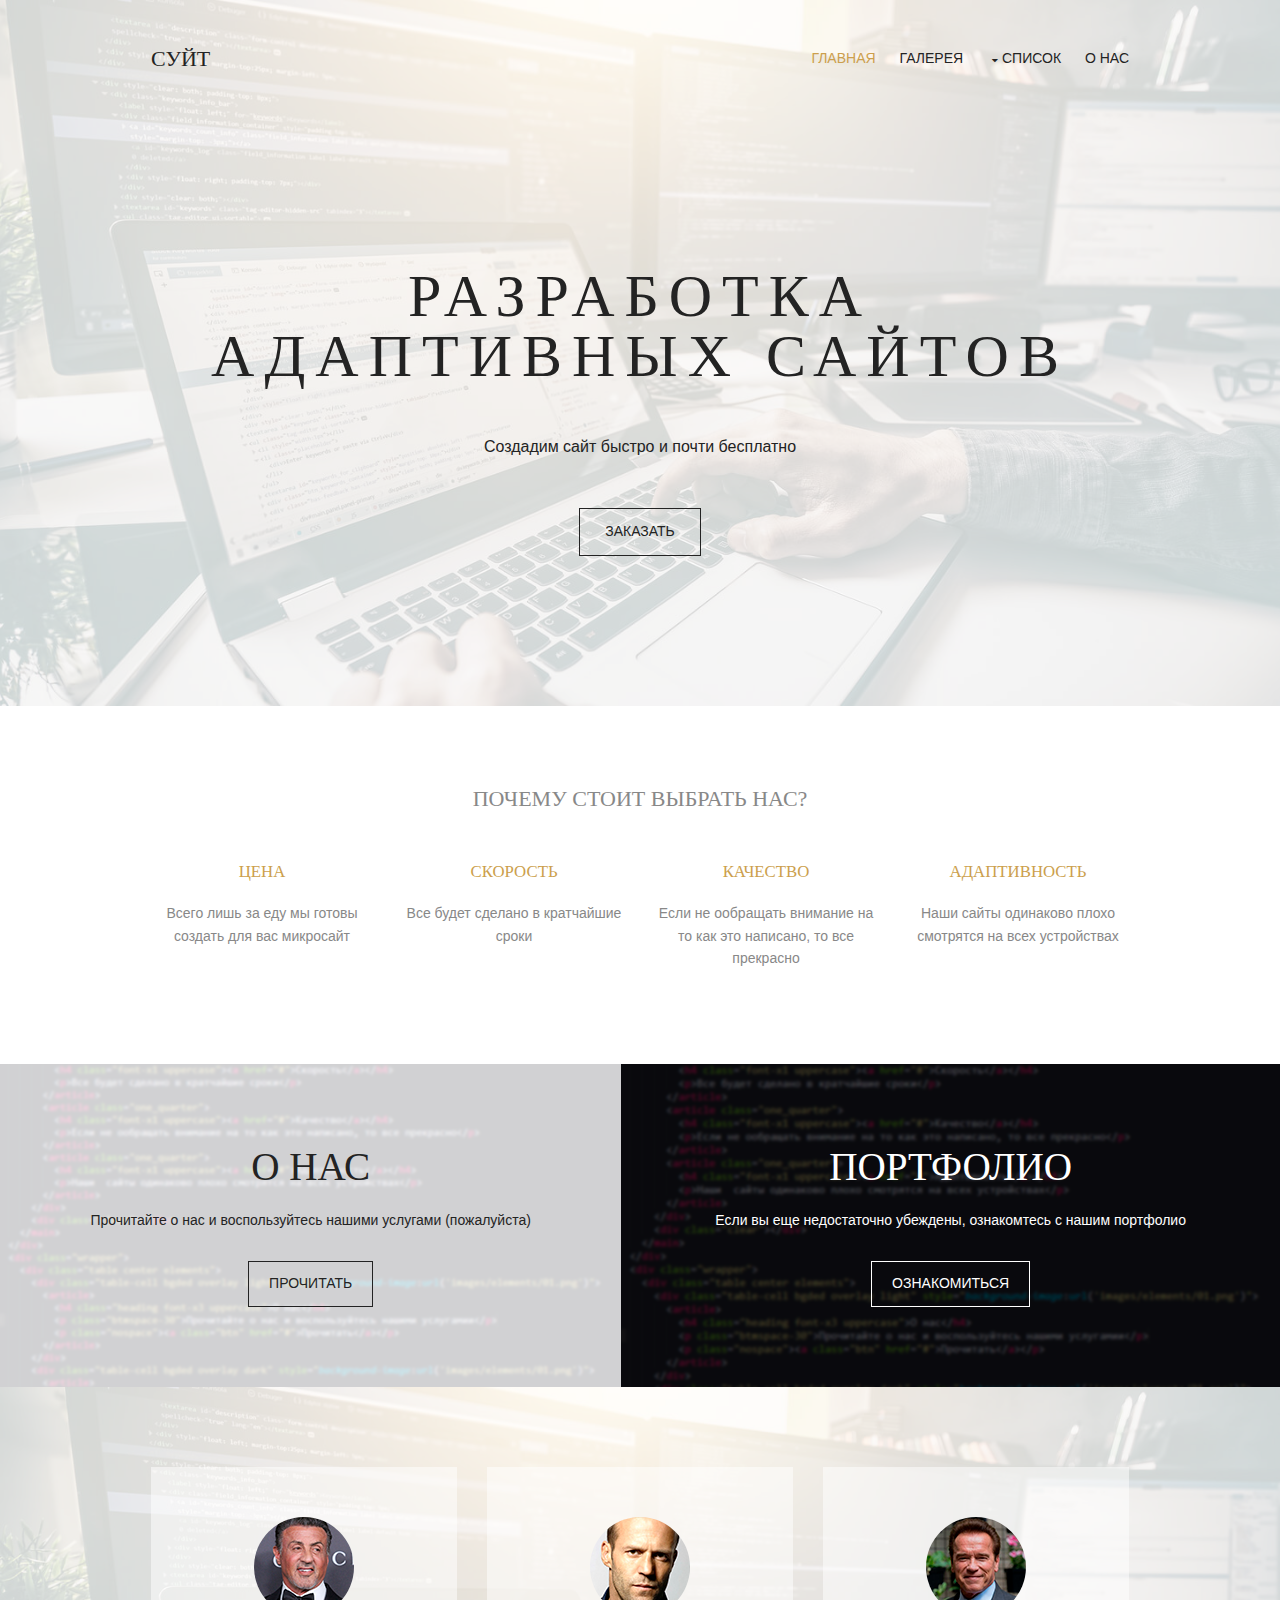
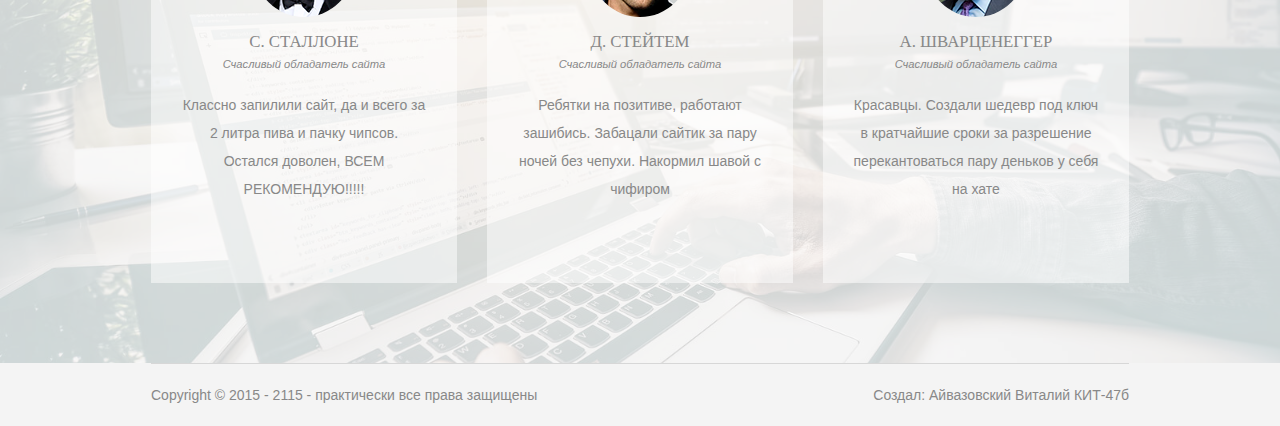
==== index.html @ 5152728a "01" ====
<!DOCTYPE html>
<html>
<head>
<title>Создание адаптивных сайтов бесплатно без смс и регистрации онлайн скачать торрент</title>
<meta charset="utf-8">
<meta name="viewport" content="width=device-width, initial-scale=1.0, maximum-scale=1.0, user-scalable=no">
<link href="layout/styles/layout.css" rel="stylesheet" type="text/css" media="all">
</head>
<body id="top">
<div class="wrapper row1 bgded overlay light" style="background-image:url('images/backgrounds/01.png')"> 
  <header id="header" class="clear"> 
    <div id="logo" class="fl_left">
      <h1><a href="index.html">Суйт</a></h1>
    </div>
    <nav id="mainav" class="fl_right">
      <ul class="clear">
        <li class="active"><a href="index.html">Главная</a></li>
        <li><a href="pages/gallery.html">Галерея</a></li>
        </li>
        <li><a class="drop" href="#">Список</a>
          <ul>
            <li><a href="#">Уровень 2</a></li>
            <li><a class="drop" href="#">Уровень 2 + Список</a>
              <ul>
                <li><a href="#">Уровень 3</a></li>
                <li><a href="#">Уровень 3</a></li>
                <li><a href="#">Уровень 3</a></li>
              </ul>
            </li>
            <li><a href="#">Уровень 2</a></li>
          </ul>
        </li>
        <li><a href="pages/about.html">О нас</a></li>
      </ul>
    </nav>
  </header>
  <section id="pageintro" class="clear"> 
    <h2 class="heading uppercase">Разработка адаптивных сайтов</h2>
    <p>Создадим сайт быстро и почти бесплатно</p>
    <p><a class="btn" href="#">Заказать</a></p>
  </section>
</div>
<div class="wrapper row3">
  <main class="container clear"> 
    <div class="center btmspace-50">
      <h2 class="nospace uppercase">Почему стоит выбрать нас?</h2>
    </div>
    <div class="group center">
      <article class="one_quarter first">
        <h4 class="font-x1 uppercase"><a href="#">Цена</a></h4>
        <p>Всего лишь за еду мы готовы создать для вас микросайт</p>
      </article>
      <article class="one_quarter">
        <h4 class="font-x1 uppercase"><a href="#">Скорость</a></h4>
        <p>Все будет сделано в кратчайшие сроки</p>
      </article>
      <article class="one_quarter">
        <h4 class="font-x1 uppercase"><a href="#">Качество</a></h4>
        <p>Если не ообращать внимание на то как это написано, то все прекрасно</p>
      </article>
      <article class="one_quarter">
        <h4 class="font-x1 uppercase"><a href="#">Адаптивность</a></h4>
        <p>Наши  сайты одинаково плохо смотрятся на всех устройствах</p>
      </article>
    </div>
    <div class="clear"></div>
  </main>
</div>
<div class="wrapper">
  <div class="table center elements"> 
    <div class="table-cell bgded overlay light" style="background-image:url('images/elements/01.png')">
      <article>
        <h4 class="heading font-x3 uppercase">О нас</h4>
        <p class="btmspace-30">Прочитайте о нас и воспользуйтесь нашими услугами (пожалуйста)</p>
        <p class="nospace"><a class="btn" href="pages/about.html">Прочитать</a></p>
      </article>
    </div>
    <div class="table-cell bgded overlay dark" style="background-image:url('images/elements/01.png')">
      <article>
        <h4 class="heading font-x3 uppercase">Портфолио</h4>
        <p class="btmspace-30">Если вы еще недостаточно убеждены, ознакомтесь с нашим портфолио</p>
        <p class="nospace"><a class="btn" href="pages/gallery.html">Ознакомиться</a></p>
      </article>
    </div>
  </div>
</div>
<div class="wrapper row3 bgded overlay light" style="background-image:url('images/backgrounds/01.png')">
  <div class="container clear"> 
    <div class="group center testimonials">
      <article class="one_third first">
        <figure class="btmspace-15"><img class="circle btmspace-15" src="images/01.png" alt="">
          <figcaption>
            <h6 class="uppercase font-x1">С. Сталлоне</h6>
            <em>Счасливый обладатель сайта</em></figcaption>
        </figure>
        <blockquote>Классно запилили сайт, да и всего за 2 литра пива и пачку чипсов. Остался доволен, ВСЕМ РЕКОМЕНДУЮ!!!!!</blockquote>
      </article>
      <article class="one_third">
        <figure class="btmspace-15"><img class="circle btmspace-15" src="images/02.png" alt="">
          <figcaption>
            <h6 class="nospace uppercase font-x1">Д. Стейтем</h6>
            <em>Счасливый обладатель сайта</em></figcaption>
        </figure>
        <blockquote>Ребятки на позитиве, работают зашибись. Забацали сайтик за пару ночей без чепухи. Накормил шавой с чифиром</blockquote>
      </article>
      <article class="one_third">
        <figure class="btmspace-15"><img class="circle btmspace-15" src="images/03.png" alt="">
          <figcaption>
            <h6 class="nospace uppercase font-x1">А. Шварценеггер</h6>
            <em>Счасливый обладатель сайта</em></figcaption>
        </figure>
        <blockquote>Красавцы. Создали шедевр под ключ в кратчайшие сроки за разрешение перекантоваться пару деньков у себя на хате</blockquote>
      </article>
    </div>
    <div class="clear"></div>
  </div>
</div>
<div class="wrapper row5">
  <div id="copyright" class="clear"> 
    <p class="fl_left">Copyright &copy; 2015 - 2115 - практически все права защищены</p>
    <p class="fl_right">Создал: Айвазовский Виталий КИТ-47б</p>
  </div>
</div>

<a id="backtotop" href="#top"><i class="fa fa-chevron-up"></i></a> 

<script src="layout/scripts/jquery.min.js"></script> 
<script src="layout/scripts/jquery.backtotop.js"></script> 
<script src="layout/scripts/jquery.mobilemenu.js"></script> 

<script src="layout/scripts/jquery.flexslider-min.js"></script>
</body>
</html>
---- layout/styles/layout.css ----
@charset "utf-8";

@import url("fontawesome-4.3.0.min.css");
@import url("custom.flexslider.css");
@import url("framework.css");

.row1, .row1 a{}
.row2, .row2 a{}
.row3, .row3 a{}
.row4, .row4 a{}
.row5, .row5 a{}


#header{padding:30px 0;}

#header #logo{margin-top:16px;}
#header #logo h1{margin:0; padding:0; font-size:22px; text-transform:uppercase;}


#pageintro{padding:150px 0; text-align:center;}

#pageintro *{margin:0 0 50px 0; white-space:normal; line-height:1;}
#pageintro i{font-size:120px;}
#pageintro .heading{font-size:60px; font-weight:normal; letter-spacing:10px;}
#pageintro p:first-of-type{display:block; max-width:65%; margin-left:auto; margin-right:auto; font-size:16px; line-height:1.4;}
#pageintro p:last-of-type, #pageintro .btn{margin:0;}
#pageintro .btn{padding:15px 25px 17px;}


.container{padding:80px 0;}

.container .content{}

.elements .table-cell{padding:80px 30px;}

.testimonials article{padding:50px 30px;}
.testimonials article figure{}
.testimonials article figure figcaption{}
.testimonials article figure figcaption *{margin:0; padding:0;}
.testimonials article figcaption em{font-size:.8rem;}
.testimonials article blockquote{position:relative; margin:0 0 30px 0; padding:0; line-height:2; quotes:none; z-index:1;}
.testimonials article blockquote::after{display:inline-block; position:absolute; top:50%; left:50%; width:80px; height:80px; line-height:80px; margin:-40px 0 0 -40px; padding:0; font-family:"FontAwesome"; font-size:80px; z-index:-1;}

#comments ul{margin:0 0 40px 0; padding:0; list-style:none;}
#comments li{margin:0 0 10px 0; padding:15px;}
#comments .avatar{float:right; margin:0 0 10px 10px; padding:3px; border:1px solid;}
#comments address{font-weight:bold;}
#comments time{font-size:smaller;}
#comments .comcont{display:block; margin:0; padding:0;}
#comments .comcont p{margin:10px 5px 10px 0; padding:0;}

#comments form{display:block; width:100%;}
#comments input, #comments textarea{width:100%; padding:10px; border:1px solid;}
#comments textarea{overflow:auto;}
#comments div{margin-bottom:15px;}
#comments input[type="submit"], #comments input[type="reset"]{display:inline-block; width:auto; min-width:150px; margin:0; padding:8px 5px; cursor:pointer;}

.container .sidebar{}

.sidebar .sdb_holder{margin-bottom:50px;}
.sidebar .sdb_holder:last-child{margin-bottom:0;}


#footer{padding:80px 0 50px;}

#footer .title{margin:0 0 30px 0; padding:0 0 8px 0; border-bottom:1px solid; font-size:16px; text-transform:uppercase;}

#footer .linklist li{margin-bottom:10px;}
#footer .linklist li:last-child{margin-bottom:0;}

#footer .smallfont{font-size:.8em; margin:0;}

#footer input, #footer button{border:1px solid;}
#footer input{display:block; width:100%; padding:8px;}
#footer button{padding:6px 12px 8px; text-transform:uppercase; cursor:pointer;}


#copyright{padding:20px 0; border-top:1px solid;}
#copyright *{margin:0; padding:0;}


.faico a, #mainav *, #backtotop, .btn, input:focus, .testimonials article, figure::after{transition:all .3s ease-in-out;}


nav ul, nav ol{margin:0; padding:0; list-style:none;}

#mainav, #breadcrumb, .sidebar nav{line-height:normal;}
#mainav .drop::after, #mainav li li .drop::after, #breadcrumb li a::after, .sidebar nav a::after{position:absolute; font-family:"FontAwesome"; font-size:10px; line-height:10px;}

#mainav{}
#mainav ul{text-transform:uppercase;}
#mainav ul ul{z-index:9999; position:absolute; width:180px; text-transform:none;}
#mainav ul ul ul{left:180px; top:0;}
#mainav li{display:inline-block; position:relative; margin:0 20px 0 0; padding:0;}
#mainav li:last-child{margin-right:0;}
#mainav li li{width:100%; margin:0;}
#mainav li a{display:block; padding:20px 0;}
#mainav li li a{border:solid; border-width:0 0 1px 0;}
#mainav .drop{padding-left:15px;}
#mainav li li a, #mainav li li .drop{display:block; margin:0; padding:10px 15px;}
#mainav .drop::after, #mainav li li .drop::after{content:"\f0d7";}
#mainav .drop::after{top:25px; left:5px;}
#mainav li li .drop::after{top:15px; left:5px;}
#mainav ul ul{visibility:hidden; opacity:0;}
#mainav ul li:hover > ul{visibility:visible; opacity:1;}

#mainav form{display:none; margin:0; padding:0;}
#mainav form select, #mainav form select option{display:block; cursor:pointer; outline:none;}
#mainav form select{width:100%; padding:5px; border:1px solid;}
#mainav form select option{margin:5px; padding:0; border:none;}

#breadcrumb{padding:20px 0;}
#breadcrumb ul{margin:0; padding:0; list-style:none;}
#breadcrumb li{display:inline-block; margin:0 6px 0 0; padding:0;}
#breadcrumb li a{display:block; position:relative; margin:0; padding:0 12px 0 0; font-size:12px; text-transform:uppercase;}
#breadcrumb li a::after{top:3px; right:0; content:"\f101";}
#breadcrumb li:last-child a{margin:0; padding:0;}
#breadcrumb li:last-child a::after{display:none;}

.sidebar nav{display:block; width:100%;}
.sidebar nav li{margin:0 0 3px 0; padding:0;}
.sidebar nav a{display:block; position:relative; margin:0; padding:5px 10px 5px 15px; text-decoration:none; border:solid; border-width:0 0 1px 0;}
.sidebar nav a::after{top:9px; left:5px; content:"\f101";}
.sidebar nav ul ul a{padding-left:35px;}
.sidebar nav ul ul a::after{left:25px;}
.sidebar nav ul ul ul a{padding-left:55px;}
.sidebar nav ul ul ul a::after{left:45px;}

.pagination{display:block; width:100%; text-align:center; clear:both;}
.pagination li{display:inline-block; margin:0 2px 0 0;}
.pagination li:last-child{margin-right:0;}
.pagination a, .pagination strong{display:block; padding:8px 11px; border:1px solid; background-clip:padding-box; font-weight:normal;}

#backtotop{z-index:999; display:inline-block; position:fixed; visibility:hidden; bottom:20px; right:20px; width:36px; height:36px; line-height:36px; font-size:16px; text-align:center; opacity:.2;}
#backtotop i{display:block; width:100%; height:100%; line-height:inherit;}
#backtotop.visible{visibility:visible; opacity:.5;}
#backtotop:hover{opacity:1;}


table, th, td{border:1px solid; border-collapse:collapse; vertical-align:top;}
table, th{table-layout:auto;}
table{width:100%; margin-bottom:15px;}
th, td{padding:5px 8px;}
td{border-width:0 1px;}


#gallery{display:block; width:100%; margin-bottom:50px;}
#gallery figure figcaption{display:block; width:100%; clear:both;}
#gallery li{margin-bottom:30px;}


body{color:#888888; background-color:#F4F4F4;}
a{color:#CC9F4D;}
hr, .borderedbox{border-color:#D7D7D7;}
label span{color:#FF0000; background-color:inherit;}

.overlay.dark{color:#FFFFFF;}
.overlay.dark::after{background-color:rgba(0,0,0,.65);}
.overlay.light{color:#232323;}
.overlay.light::after{background-color:rgba(255,255,255,.8);}

.btn{color:inherit; background-color:transparent; border-color:inherit;}
.btn:hover{color:#FFFFFF; background-color:#CC9F4D; border-color:#CC9F4D;}


.row0, .row0 a{}
.row1, .row1 a{}
.row2, .row2 a{}
.row3{color:#888888; background-color:#FFFFFF;}
.row4{color:#888888; background-color:#F4F4F4;}
.row5, .row5 a{color:#888888; background-color:#F4F4F4;}


#header #logo a{color:inherit;}


#pageintro .btn:hover{color:#CC9F4D; background-color:#FFFFFF; border-color:#CC9F4D;}


.testimonials article{color:#888888; background-color:rgba(255,255,255,.5);}
.testimonials article:hover{background-color:rgba(255,255,255,1);}
.testimonials article blockquote::after{color:#F4F4F4;}


.flexslider.carousel .flex-direction-nav a{color:#FFFFFF; background-color:#CC9F4D;}
.flexslider.carousel figure figcaption{color:#FFFFFF; background-color:transparent;}
.flexslider.carousel figure:hover::after{background-color:rgba(0,0,0,.5);}


#footer .title{color:#232323; background-color:inherit; border-color:#D7D7D7;}
#footer input, #footer button{border-color:transparent;}
#footer input{color:#888888; background-color:#FFFFFF;}
#footer input:focus{border-color:#CC9F4D;}
#footer button{color:#FFFFFF; background-color:#CC9F4D;}


#copyright{border-color:#D7D7D7;}


#mainav li a{color:inherit;}
#mainav .active a, #mainav a:hover, #mainav li:hover > a{color:#CC9F4D; background-color:inherit;}
#mainav li li a, #mainav .active li a{color:#FFFFFF; background-color:rgba(0,0,0,.6); border-color:rgba(0,0,0,.6);}
#mainav li li:hover > a, #mainav .active .active > a{color:#FFFFFF; background-color:#CC9F4D;}
#mainav form select{color:#232323; background-color:#FFFFFF; border-color:#D7D7D7;}

#breadcrumb a{color:#888888; background-color:inherit;}
#breadcrumb li:last-child a{color:#CC9F4D;}

.container .sidebar nav a{color:inherit; border-color:#D7D7D7;}
.container .sidebar nav a:hover{color:#CC9F4D;}

.pagination a, .pagination strong{border-color:#D7D7D7;}
.pagination .current *{color:#FFFFFF; background-color:#CC9F4D;}

#backtotop{color:#FFFFFF; background-color:#CC9F4D;}


table, th, td, #comments .avatar, #comments input, #comments textarea{border-color:#D7D7D7;}
th{color:#FFFFFF; background-color:#373737;}
tr, #comments li, #comments input[type="submit"], #comments input[type="reset"]{color:inherit; background-color:#FBFBFB;}
tr:nth-child(even), #comments li:nth-child(even){color:inherit; background-color:#F7F7F7;}
table a, #comments a{background-color:inherit;}


@-ms-viewport{width:device-width;}


@media screen and (min-width:978px){
	#header, #pageintro, #breadcrumb, .container, #footer, #copyright{max-width:978px;}
}


@media screen and (max-width:900px){
	#header, #pageintro, #breadcrumb, .container, #footer, #copyright{max-width:90%;}

	#header{}
	#header #logo{text-align:center;}

	#mainav{}
	#mainav ul{display:none;}
	#mainav form{display:block; margin-top:12px;}

	#breadcrumb{}

	.container{}
	#comments input[type="reset"]{margin-top:10px;}
	.pagination li{display:inline-block; margin:0 5px 5px 0;}

	.table.elements .table-cell .font-x3{font-size:1.6rem;}

	#footer{}

	#copyright{}
	#copyright p:first-of-type{margin-bottom:10px;}
}


@media screen and (max-width:750px){
	.imgl, .imgr{display:inline-block; float:none; margin:0 0 10px 0;}
	.fl_left, .fl_right{display:block; float:none;}
	.one_half, .one_third, .two_third, .one_quarter, .two_quarter, .three_quarter{display:block; float:none; width:auto; margin:0 0 30px 0; padding:0;}

	.table, .table .table-cell{display:block; width:100%; height:100%;}
}


@media screen and (max-width:650px){
	.scrollable{display:block; width:100%; margin:0 0 30px 0; padding:0 0 15px 0; overflow:auto; overflow-x:scroll;}
	.scrollable table{margin:0; padding:0; white-space:nowrap;}

	.inline li{display:block; margin-bottom:10px;}
	.pushright li{margin-right:0;}

	.font-x2{font-size:1.4rem;}
	.font-x3{font-size:1.6rem;}

	#pageintro .heading{font-size:36px; letter-spacing:2px;}
	#pageintro p:first-of-type{max-width:none; width:100%;}
}
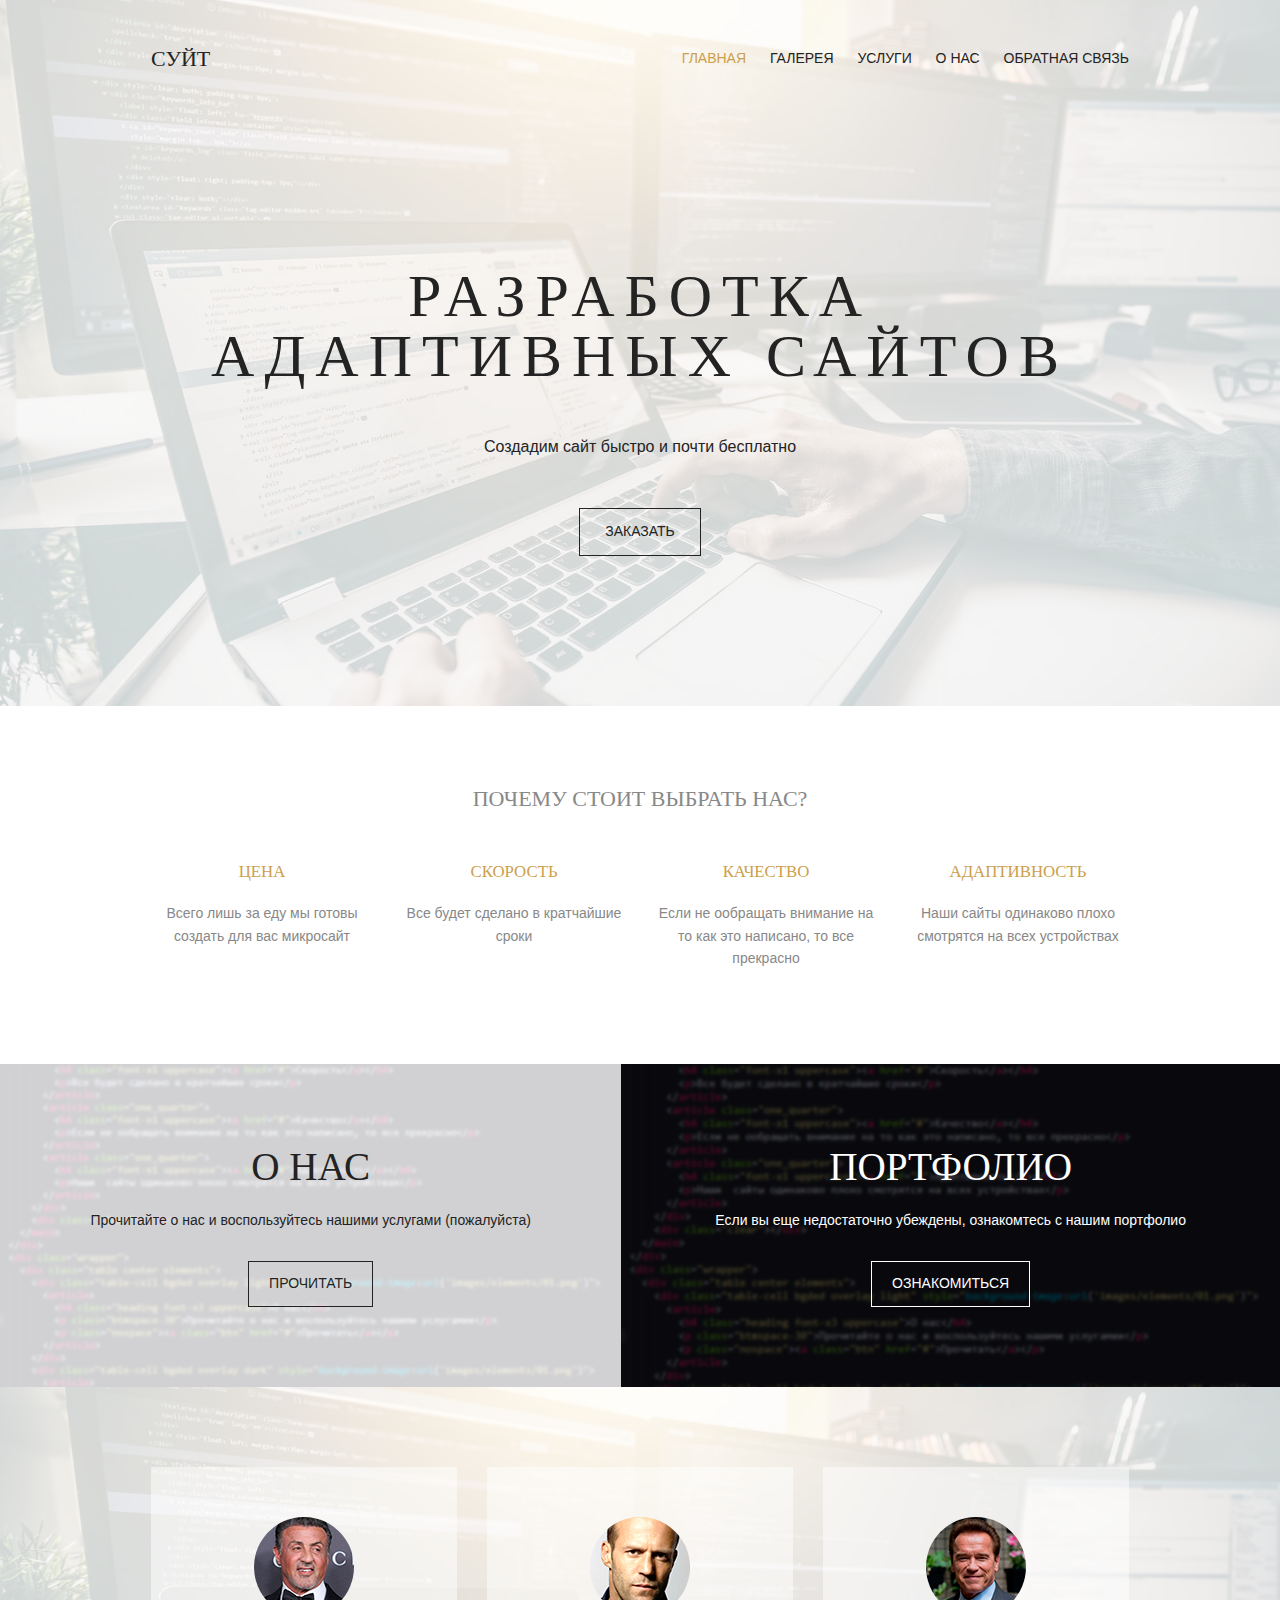
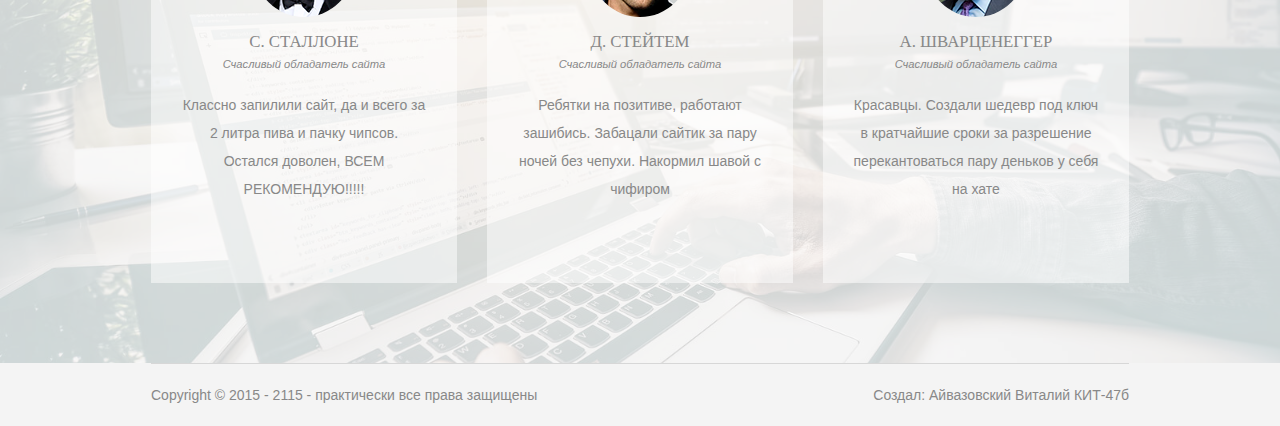
==== commit e56e79ec: "2" ====
--- a/index.html
+++ b/index.html
@@ -16,21 +16,9 @@
       <ul class="clear">
         <li class="active"><a href="index.html">Главная</a></li>
         <li><a href="pages/gallery.html">Галерея</a></li>
-        </li>
-        <li><a class="drop" href="#">Список</a>
-          <ul>
-            <li><a href="#">Уровень 2</a></li>
-            <li><a class="drop" href="#">Уровень 2 + Список</a>
-              <ul>
-                <li><a href="#">Уровень 3</a></li>
-                <li><a href="#">Уровень 3</a></li>
-                <li><a href="#">Уровень 3</a></li>
-              </ul>
-            </li>
-            <li><a href="#">Уровень 2</a></li>
-          </ul>
-        </li>
+        <li><a href="pages/price.html">Услуги</a></li>
         <li><a href="pages/about.html">О нас</a></li>
+        <li><a href="pages/feedBack.html">Обратная связь</a></li>
       </ul>
     </nav>
   </header>
@@ -128,6 +116,6 @@
 <script src="layout/scripts/jquery.backtotop.js"></script> 
 <script src="layout/scripts/jquery.mobilemenu.js"></script> 
 
-<script src="layout/scripts/jquery.flexslider-min.js"></script>
+
 </body>
 </html>